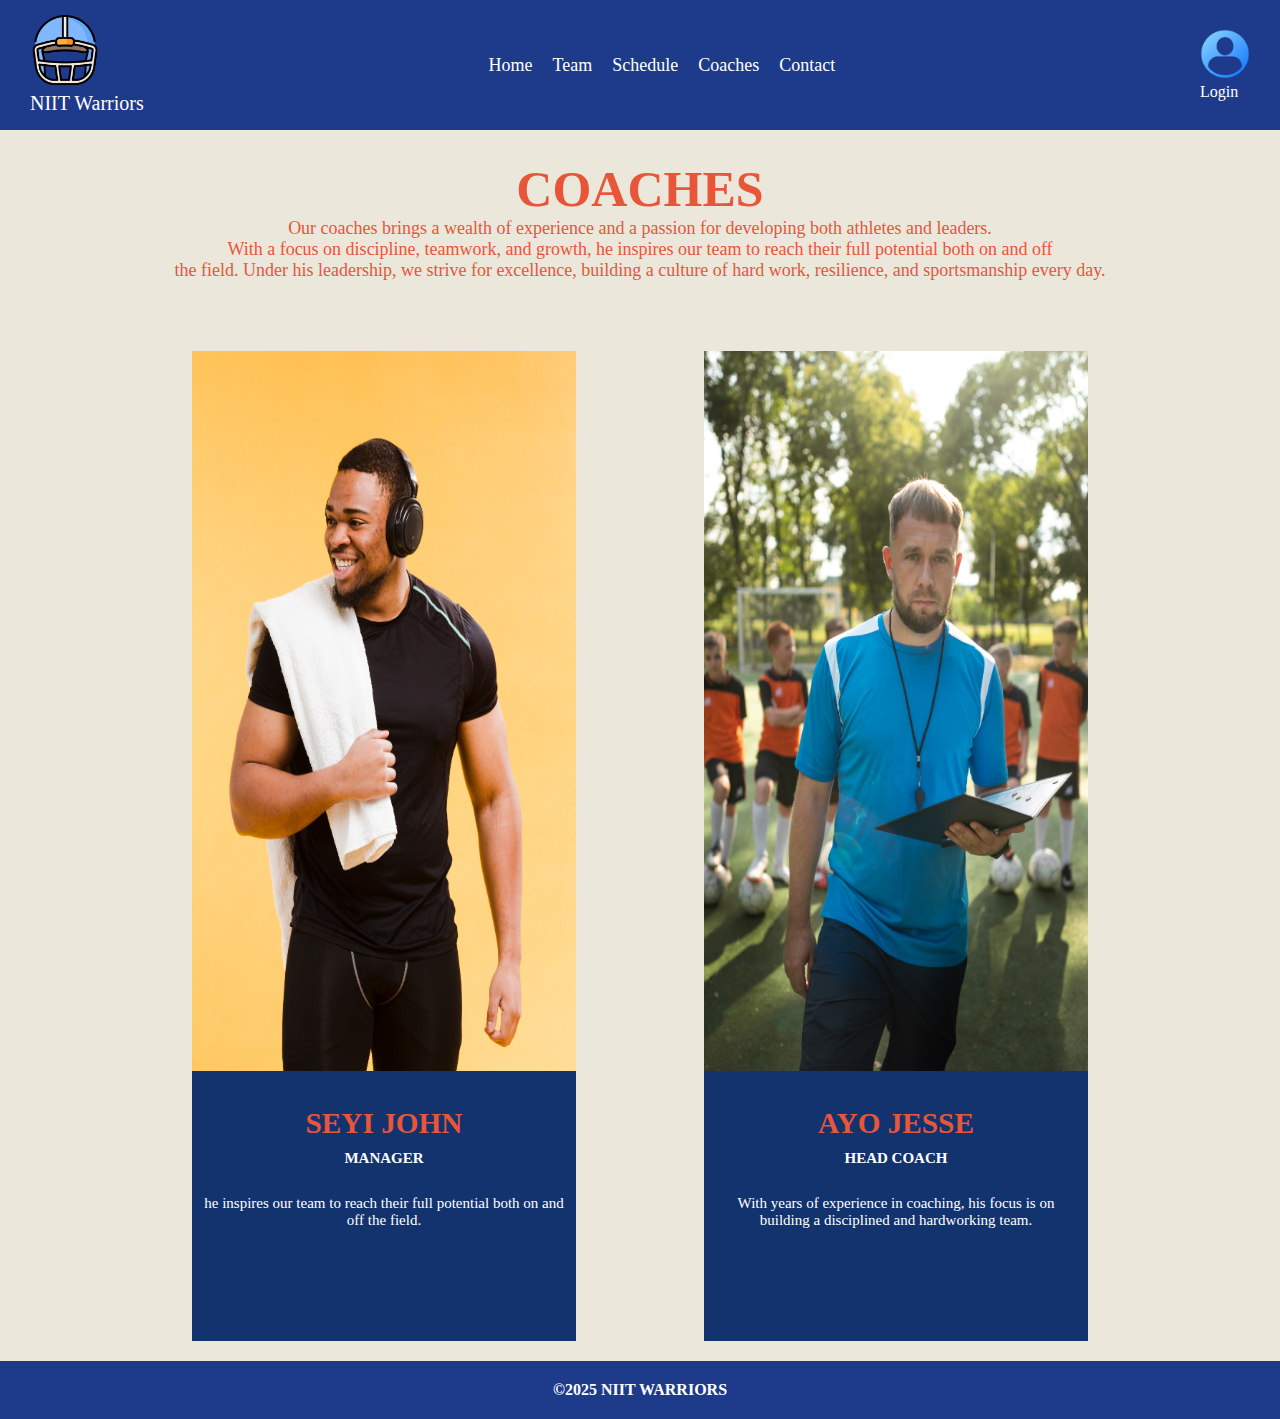
==== coach.html @ 0acc8f18 "Add files via upload" ====
<!DOCTYPE html>
<html>
<head>
    <meta charset='utf-8'>
    <meta http-equiv='X-UA-Compatible' content='IE=edge'>
    <title>NIIT WARRIORS</title>
    <meta name='viewport' content='width=device-width, initial-scale=1'>
    <link rel="shortcut icon" href="images/football-helmet.png" type="image/x-icon">
    <link rel='stylesheet' type='text/css' media='screen' href='css/style.css'>
    <script src='main.js'></script>
</head>
<body>
    <nav class="navbar">
        <div class="logo">
            <a href="index.html"><img src="images/football-helmet.png" alt="logo" style="width: 70px;"></a> 
            <br>
            <p>NIIT Warriors</p> 
        </div>
        <ul class="nav-links">
            <li><a href="index.html">Home</a></li>
            <li><a href="teams.html">Team</a></li>
            <li><a href="schedule.html">Schedule</a></li>
            <li><a href="coach.html">Coaches</a></li>
            <li><a href="contact.html">Contact</a></li>
        </ul>
        <div class="search-bar">
            <!-- <input type="text" placeholder="Search..."> -->
            <img src="images/user (1).png" alt="login" style="width: 50px;">
            <p>Login</p>
        </div>
    </nav>

    <section class="coach-header">
        <h1>COACHES</h1>
        <p>Our coaches brings a wealth of experience and a passion for developing both athletes and leaders. <br> With a focus on discipline, teamwork, and growth, he inspires our team to reach their full potential both on and off <br> the field. Under his leadership, we strive for excellence, building a culture of hard work, resilience, and sportsmanship every day. </p>

        <div class="our-coaches">
            <div class="coach1">
                <img src="/images/c2.jpg" alt="coach" style="width: 30vw; height: 80vh;">
                <h3>SEYI JOHN</h3>
                <h4>MANAGER</h4>
                <P>he inspires our team to reach their full potential both on and off the field.</P>
            </div>

            <div class="coach2">
                <img src="/images/c1.jpg" alt="coach" style="width: 30vw; height: 80vh; max-width: 100%;">
                <h3>AYO JESSE</h3>
                <h4>HEAD COACH</h4>
                <p>With years of experience in coaching, his focus is on building a disciplined and hardworking team.</p>
            </div>
        </div>
    </section>

    <footer>
        &copy;2025 NIIT WARRIORS
    </footer>
</body>
</html>
---- css/style.css ----
* {
    margin: 0;
    padding: 0;
    box-sizing: border-box;
}

/* Navbar styling */
.navbar {
    background-color: #1E3A8A; /* Deep blue color for the navbar */
    padding: 15px 30px;
    display: flex;
    justify-content: space-between;
    align-items: center;
    position: sticky;
    top: 0;
    z-index: 1000;
}

.navbar .logo a {
    color: #fff;
    font-size: 28px;
    font-weight: bold;
    text-decoration: none;
    letter-spacing: 2px;
}

.logo p {
    color: white;
    font-size: 20px;
}

.nav-links {
    list-style: none;
    display: flex;
}

.nav-links li {
    margin-right: 20px;
}

.nav-links a {
    color: #fff;
    font-size: 18px;
    text-decoration: none;
    font-weight: 500;
    transition: color 0.3s ease;
}

.nav-links a:hover {
    color: #FFD700; /* Golden color for hover effect */
}

.search-bar input {
    padding: 8px 12px;
    font-size: 16px;
    border: none;
    border-radius: 20px;
    outline: none;
    transition: background-color 0.3s ease;
}

.search-bar input:focus {
    background-color: #F1F5F9;
}

.search-bar p {
    color: white;
}

.hero {
    background-image: url("/images/amefootball1.jpg");
    color: white;
    height: 79vh;
    background-position: center;
    background-size: cover;
    background-color: #1E3A8A;
    /* background-blend-mode: overlay; */
}

.hero-text {
   text-align: center; 
   padding-top: 27vh;
   line-height: 2;
}

.hero-text h1 {
    font-size: 50px;
}

.hero-text p {
    font-size: 20px;
    color: white;
    font-weight: bolder;
}

.hero-text p span {
    color: red;
    font-size: 25px;
}

.btn {
    color: white;
    text-decoration: none;
    background-color: #1E3A8A;
    padding: 10px;
}

.btn:hover {
    background-color: #142657;
    text-decoration: underline wavy red;
}

.games {
    display: flex;
    gap: 10vw;
    justify-content: center;
}

.upcoming-games {
    text-align: center;
    background-color: #ebe7db;
    /* background-image: url("/images/ftbg.jpg"); */
    height: 80vh;
    background-size: cover;
    background-position: center;
    /* background-image: url(/images/bg.jpg); */
}

.upcoming-games h1 {
    padding-top: 100px;
    color: #13336e;
    font-size: 35px;
}

.games h1 {
    color: #e75639;
    font-size: 30px;
}

.games p {
    color: #e75639;
}

.tkt-btn {
    margin-top: 30px;
    background-color: #1E3A8A;
    padding: 10px;
    width: 20vw;
    color: white;
    border: none;
    text-align: center;
    font-size: 19px;
}

.coach-corner {
    background-image: url(/images/amefootball3.jpg);
    height: 70vh;
    background-position: center;
    background-size: cover;
}

.coach {
    background-color: #e75639;
    color: white;
    width: 30VW;
    height: 70VH;
    line-height: 1.8;
    padding-top: 70px;
    text-align: center;
    margin-left: 56px;
}

.coach H1 {
    font-size: 40PX;
    margin-top: 40px;
}

.coach-btn {
    background-color: #f1a41d;
    border: none;
    padding: 10px;
    font-size: 16px;
    color: #142657;
    margin-top: 50px;
    cursor: pointer;
}

.coach-container {
    /* background-image: url(/images/amefootball2.jpg); */
    background-position: center;
    background-size: cover;
    height: 70vh;
    display: flex;
    justify-content: center;
    background-color:  #ebe7db;
}

.c-text {
    background-color: #e75639;
    width: 40vw;
    text-align: center;
    font-size: 50px;
    padding-top: 25vh;
    color: #142657;
}

.c-text span {
    color: #f1a41d;
}

.video-section {
    background-color: #ebe7db;
    padding-top: 10vh;
    text-align: center;
}

.video-section h1 {
    font-size: 20px;
    color: #e75639;
}

.video-section h2 {
    font-size: 40px;
    color: #13336e;
}

.video-section h2 span {
    font-size: 60px;
    color: #13336e;
}

.join-us {
    background-color: #13336e;
    padding: 40px;
    width: 40vw;
    text-align: center;
}

.join-us h1 {
    color: #f1a41d;
    padding-top: 20px;
}

.join-us h2 {
    color: white;
    font-size: 30px;
}

label {
    color: white;
    font-size: 20px;
}

.email {
    line-height: 1.8;
}

.email input {
    width: 20vw;
    height: 5vh;
    background: none;
    border: white solid 3px;
}

.newsletter {
    background-color:  #ebe7db;
    line-height: 1.2;
    display: flex;
    justify-content: center;
    height: 70vh;
    /* padding-bottom: 10px; */
}

.socials {
        /* padding-top: 40px; */
        background-color: #f1a41d;
        /* padding: 40px; */
        width: 40vw;
        text-align: center;
        line-height: 5;
}

.socials h1 {
    padding-top: 20px;
    font-size: 30px;
    color: #13336e;
    font-weight: bold;
}

.icons {
    /* display: flex; */
    margin-bottom: 25px;
}

.subscribe-btn {
    width: 20vw;
    height: 5vh;
    background-color: #e75639;
    border: none;
    color: white;
    /* font-weight: bold; */
    font-size: 20px;
}

footer {
    background-color: #1E3A8A;
    color: white;
    text-align: center;
    font-weight: bold;
    padding: 20px;
}

.team-hero {
    background-color: #e75639;
    padding: 40px;
    text-align: center;
    color: white;
    font-family: sans-serif;
    font-weight: bold;
}

.images {
    display: grid;
    grid-template-columns: repeat(2, 1fr);
    gap: 10px;
    background-color: #ebe7db;
}

.images img {
    width: 100%;
    height: auto;
}

.current-roster {
    text-align: center;
    background-color: #ebe7db;
}

.current-roster h1 {
    padding-top: 50px;
    color: #13336e;
}

.current-roster {
    color: #13336e;
    font-size: 19px;
}

.roster {
    /* margin: 20px; */
    padding: 40px;
    background-color: #ebe7db;
    /* display: flex; */
    padding-left: 32vw;
}

.roster-icon {
    display: flex;
    gap: 20%;
    padding-top: 20px;
    
}

.roster-name {
    display: flex;
    gap: 10vw;
    /* margin: 10px; */
    border-top: #e75639 solid 5px;
    width: 34vw;
    margin-top: 10px;
}

.roster-container {
    display: flex;
    gap: 10vw;
    /* margin: 10px; */
    border-top: #e75639 solid 5px;
    width: 34vw;
    margin-top: 10px;
}

.roster-text {
    padding-top: 10px;
    line-height: 1.8;
    color: #13336e;
    font-size: 18px;
}

.roster-no {
    padding-top: 10px;
    line-height: 1.8;
    color: #e75639;
    font-size: 18px;
}

.roster-no span {
    color: #13336e;
    font-size: 10px;
}

.join-now {
     background-color: #ebe7db;
     text-align: center;
     padding-top: 10vh;
}

.join-now h1 {
     color: #e75639;
}

.join-now h2 {
     color: #13336e;
     font-size: 30px;
}

.join-now label, .join-now input {
     color: #13336e;
     font-size: 22px;
}

.team-check {
    padding-bottom: 5vh;
}

.schedule-header {
    background-color: #e75639;
    padding: 40px;
    color: white;
    text-align: center;
    font-weight: bold;
    font-family: sans-serif;
}

.match {
    background-color: #13336e;
    color: white;
    padding: 10px;
    width: 23vw;
    height: 40vh;
    text-align: center;
}

.match p {
    font-size: 20px;
    color: #f1a41d;
}

.match  h1{
    color: #f1a41d;
    font-size: 40px;
}

.buy-btn {
    background-color: #e75639;
    border: none;
    padding: 10px;
    width: 10vw;
    /* margin-left: vw; */
    font-weight: 10px;
    color: white;
    font-size: 16px;
}

.matches {
    display: grid;
    grid-template-columns: repeat(4, 1fr);
    gap: 20px;
    padding: 10px;
    background-color: #ebe7db;
}

.location h1 {
    text-align: center;
    color: #13336e;
    font-size: 30px;
}

.location p {
    text-align: center;
    color: #13336e;
    font-size: 18px;
}

.location {
    background-color: #ebe7db;
    padding-top: 15vh;
    line-height: 1.3;
}

iframe {
    margin-left: 15vw;
    margin-top: 20px;
}

.sub-btn {
    width: 15vw;
    margin-left: 5vw;
    border: none;
    padding: 5px;
    color: white;
    /* background-color: #13336e; */
    cursor: pointer;
}

.coach-header {
    text-align: center;
    color: #e75639;
    font-size: 25px;
    padding-top: 30px;
    background-color: #ebe7db;
}

.coach-header p {
    font-size: 18px;
}

.coach1 {
    /* color: white; */
    background-color: #13336e;
    width: 30vw;
    height: 110vh;
}

.our-coaches {
    display: flex;
    gap: 10vw;
    justify-content: center;
    margin-top: 70px;
    background-color: #ebe7db;
    padding-bottom: 20px;
}

.coach1 h3, .coach2 h3 {
    padding-top: 30px;
}

.coach1 h4, .coach2 h4 {
    color: white;
    padding-top: 10px;
    font-size: 15px;
}

.coach1 p, .coach2 p {
    color: white;
    font-size: 15px;
    margin-top: 18px;
    padding: 10px;
}

.coach2 {
    background-color: #13336e;
    width: 30vw;
    height: 110vh;
}

.contact-header {
    text-align: center;
    padding-top: 50px;
    color: #13336e;
    font-size: 20px;
    line-height: 1.5;
    background-color: #ebe7db;
}

.contact-header h2 {
    font-size: 19px;
}

.contact-header p {
    font-size: 16px;
    padding-top: 10px;
}

form {
    background-color: #ebe7db;
    display: grid;
}

.contacti {
    color: #13336e;
    font-weight: bold;
    font-size: 18px;
    margin-left: 25vw;
}

.contact1 {
    padding-top: 25px;
}

.contacti {
    width: 50vw;
    height: 40px;
    margin-left: 25vw;
}

.submit {
    border: none;
    background-color: #13336e;
    color: white;
    font-size: 25px;
    text-align: center;
    padding: 5px;
    width: 50vw;
    height: 40px;
    margin-left: 25vw;
}

.locate h1 {
    color: #13336e;
    text-align: center;
    padding-top: 50px;
}

.locate {
    background-color: #ebe7db;
    padding-bottom: 20px;
}


.team-section {
    padding: 50px;
    background: #f4f4f4;
    text-align: center;
}

.team-section h1 {
    font-size: 2.5em;
    margin-bottom: 30px;
    color: #333;
}

.team-container {
    display: flex;
    flex-wrap: wrap;
    justify-content: center;
    gap: 20px;
    margin-top: 20px;
}

.team-member {
    background: white;
    border-radius: 10px;
    box-shadow: 0 2px 10px rgba(0, 0, 0, 0.1);
    padding: 20px;
    width: 250px; /* Fixed width for consistency */
    transition: transform 0.3s;
}

.team-member:hover {
    transform: scale(1.05); /* Slight zoom on hover */
}

.team-member img {
    width: 100%;
    border-radius: 10px;
}

.team-member h2 {
    font-size: 1.5em;
    margin-top: 10px;
    color: #333;
}

.team-member p {
    font-size: 1em;
    color: #666;
}


@media (max-width: 768px) {
    .navbar {
        flex-direction: column;
        align-items: flex-start;
    }

    .nav-links {
        width: 100%;
        margin-top: 15px;
        flex-direction: column;
        align-items: flex-start;
    }

    .nav-links li {
        margin-right: 0;
        margin-bottom: 10px;
    }

    .hero-text h1 {
        font-size: 35px;
        font-weight: bold;
        text-align: center;
    }

    /* .hero-text h1 span {
        color: lightblue;
    } */

    .hero-text p {
        font-size: 18px;
    }

    .hero-text {
        padding-top: 25vh;
    }

    .hero {
        height: 82vh;
    }

    .upcoming-games h1 {
        font-size: 25px;
        margin: 0;
        padding: 0;
    }

    .games {
        flex-direction: column;
    }

    .upcoming-games h1 {
        padding-top: 20px;
    }

    .tkt-btn {
        width: 50vw;
        margin-top: 2px;
    }

    .upcoming-games {
        background-size: auto;
        height: 65vh;
    }

    .coach-corner {
        width: 100vw;
        height: 80vh;
        background-position: center;
    }

    .coach {
        width: 50vw;
        margin: 0;
        height: 80vh;
    }

    .coach-container {
        /* justify-content: left; */
        height: 30vh;
        background: none;    
    }

    .c-text {
        font-size: 20px;
        padding-top: 10vh;
        overflow: hidden;
        width: 50vw;
    }

    .coach-container img {
        width: 50vw;
    }

    .video-section h2 {
        font-size: 23px;
        padding: 10px;
    }

    .video-section h2 span {
        font-size: 40px;
    }

    .newsletter {
        flex-direction: column;
        
    }

    .join-us {
        width: 100vw;
        margin-top: 80vh;
    }

    .socials {
        width: 100vw;
    }

    .email input {
        width: 50vw;
    }

    .subscribe-btn {
        width: 50vw;
    }

    .home-footer {
        /* position: absolute; */
        margin-top: 65vh;
    }

    .team-hero h1 {
        font-size: 25px;
    }

    .current-roster p {
        font-size: 15px;
    }

    .current-roster h1 {
        font-size: 25px;
    }
    .roster {
         padding-left: 20vw;
    }

    .roster-name {
         width: 63vw;
    }

    .roster-text {
         font-size: 10px;
    }

    .roster-no {
        font-size: 10px;
    }

    .match h1 {
        font-size: 20px;
        padding-top: 10px;
    }

    .match p {
        font-size: 14px;
    }

    .match {
        width: 45vw;
        height: 30vh;
    }

    .matches {
        grid-template-columns: repeat(2, 1fr);
    }

    .buy-btn {
        width: 30vw;
        font-size: 15px;
    }

    .schedule-header {
        font-size: 10px;
        padding: 20px;
    }

    iframe {
        width: 80vw;
        margin-left: 10vw;
        /* margin-top: 0; */
    }

    .location {
        padding-top: 20px;
    }

    .coach-header p {
        font-size: 102x;
    }

    .coach1, .coach2 {
        height: 110vh;
        width: 100vw;
    }

    .coach1 img {
         width: 100%;

    }

    .our-coaches {
        gap: 20px;
    
    }

    .contacti {
        /* margin: 0; */
        width: 90vw;
        margin-left: 20px;
        padding-top: 20px;
    }
    .team-container {
        flex-direction: column; /* Stack elements on small screens */
        align-items: center;
        }
    
        .team-member {
            width: 90%; /* Full width for mobile */
        }
    
}
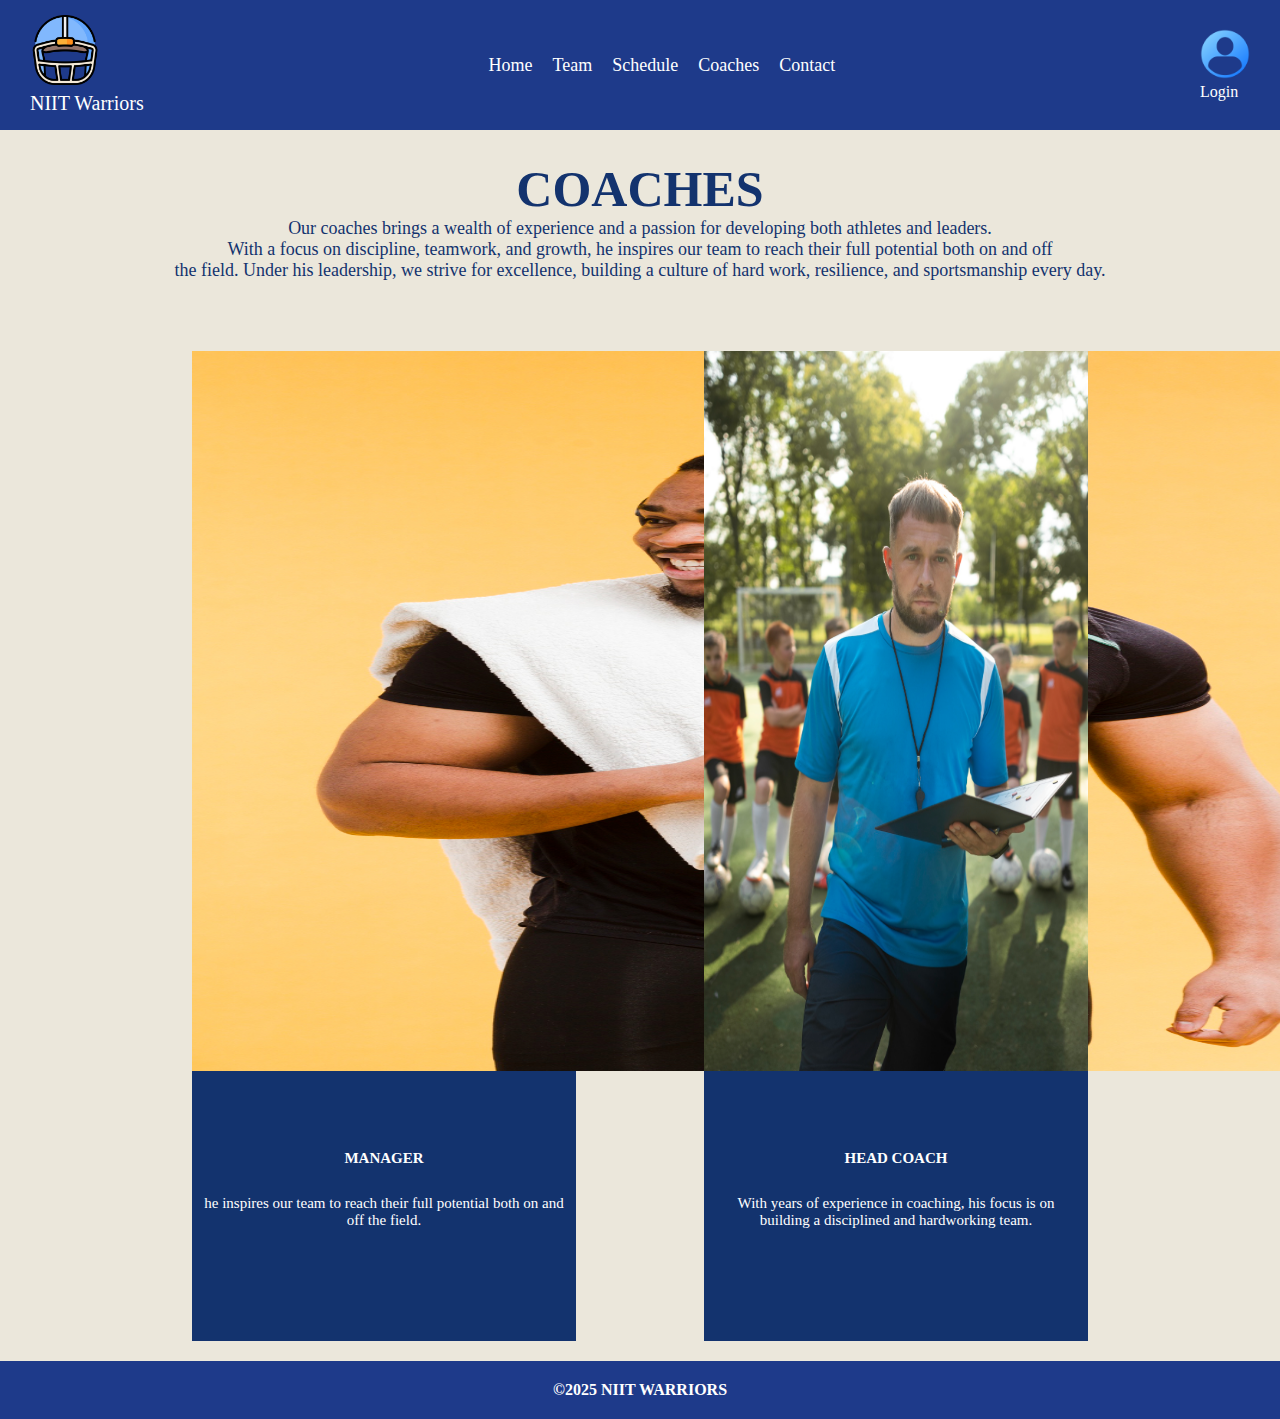
==== commit 4d25f739: "Add files via upload" ====
--- a/coach.html
+++ b/coach.html
@@ -36,14 +36,14 @@
 
         <div class="our-coaches">
             <div class="coach1">
-                <img src="/images/c2.jpg" alt="coach" style="width: 30vw; height: 80vh;">
+                <img src="/images/c2.jpg" alt="coach" style="width: 100vw; height: 80vh;">
                 <h3>SEYI JOHN</h3>
                 <h4>MANAGER</h4>
                 <P>he inspires our team to reach their full potential both on and off the field.</P>
             </div>
 
             <div class="coach2">
-                <img src="/images/c1.jpg" alt="coach" style="width: 30vw; height: 80vh; max-width: 100%;">
+                <img src="/images/c1.jpg" alt="coach" style="width: 100vw; height: 80vh; max-width: 100%;">
                 <h3>AYO JESSE</h3>
                 <h4>HEAD COACH</h4>
                 <p>With years of experience in coaching, his focus is on building a disciplined and hardworking team.</p>
--- a/css/style.css
+++ b/css/style.css
@@ -504,10 +504,12 @@
 
 .coach-header {
     text-align: center;
-    color: #e75639;
+    /* color: #e75639; */
     font-size: 25px;
     padding-top: 30px;
     background-color: #ebe7db;
+    /* color: #13336e; */
+    color:#13336e;
 }
 
 .coach-header p {
@@ -619,14 +621,16 @@
 
 .team-section {
     padding: 50px;
-    background: #f4f4f4;
-    text-align: center;
+    /* background: #f4f4f4; */
+    text-align: center;
+    background-color: #ebe7db;
 }
 
 .team-section h1 {
     font-size: 2.5em;
     margin-bottom: 30px;
-    color: #333;
+    /* color: #333; */
+    color: #13336e;
 }
 
 .team-container {
@@ -658,19 +662,28 @@
 .team-member h2 {
     font-size: 1.5em;
     margin-top: 10px;
-    color: #333;
+    /* color: #333; */
+    color: #13336e;
 }
 
 .team-member p {
     font-size: 1em;
-    color: #666;
+    /* color: #666; */
+    color: #13336e;
+}
+
+.team-member h3 {
+    font-weight: bold;
+    font-size: 14px;
+    color:#13336e;
 }
 
 
 @media (max-width: 768px) {
     .navbar {
-        flex-direction: column;
+        /* flex-direction: column; */
         align-items: flex-start;
+        gap: 60px;
     }
 
     .nav-links {
@@ -696,7 +709,8 @@
     } */
 
     .hero-text p {
-        font-size: 18px;
+        font-size: 20px;
+        margin-bottom: 5vh;
     }
 
     .hero-text {
@@ -728,32 +742,55 @@
 
     .upcoming-games {
         background-size: auto;
-        height: 65vh;
+        height: 75vh;
     }
 
     .coach-corner {
         width: 100vw;
-        height: 80vh;
+        height: 75vh;
         background-position: center;
+    }   
+
+    .coach-corner p {
+        font-size: 15.5px;
+    }
+
+    .coach-corner h1 {
+        font-size: 35px;
+        line-height: normal;
+        margin-bottom: 10px;
+    }
+
+    .coach-btn {
+        width: 30vw;
     }
 
     .coach {
         width: 50vw;
         margin: 0;
         height: 80vh;
+        padding-top: 50px;
     }
 
     .coach-container {
         /* justify-content: left; */
-        height: 30vh;
-        background: none;    
+        height: 45vh;
+        background: url(/images/amefootball2.jpg);
+        background-position: center;
+        bacground-size: cover;
+    }
+
+    .coach-container img {
+        display: none;
     }
 
     .c-text {
-        font-size: 20px;
-        padding-top: 10vh;
+        font-size: 30px;
+        padding-top: 12vh;
         overflow: hidden;
         width: 50vw;
+        /* float: right; */
+        margin-left: 50vw;
     }
 
     .coach-container img {
@@ -770,8 +807,11 @@
     }
 
     .newsletter {
-        flex-direction: column;
-        
+        flex-direction: column; 
+    }
+
+    .newsletter h2 {
+        font-size: 25px;
     }
 
     .join-us {
@@ -793,7 +833,7 @@
 
     .home-footer {
         /* position: absolute; */
-        margin-top: 65vh;
+        margin-top: 68vh;
     }
 
     .team-hero h1 {
@@ -802,13 +842,17 @@
 
     .current-roster p {
         font-size: 15px;
+        padding: 10px;
+        padding-top: 0;
     }
 
     .current-roster h1 {
         font-size: 25px;
+        padding-top: 0;
     }
     .roster {
-         padding-left: 20vw;
+         padding-left: 20vw;  
+         padding-top: 0;  
     }
 
     .roster-name {
@@ -821,6 +865,14 @@
 
     .roster-no {
         font-size: 10px;
+    }
+
+    .sub-btn {
+        width: 30vw;
+    }
+
+    .join-now {
+        padding: 5px;
     }
 
     .match h1 {
@@ -862,7 +914,8 @@
     }
 
     .coach-header p {
-        font-size: 102x;
+        font-size: 15px;
+        padding: 0 6px;
     }
 
     .coach1, .coach2 {
@@ -870,14 +923,22 @@
         width: 100vw;
     }
 
+    .coach2 {
+        /* margin-bottom: 0; */
+        /* padding-bottom: 0; */
+    }
+
     .coach1 img {
          width: 100%;
-
+         padding: 0;
     }
 
     .our-coaches {
         gap: 20px;
-    
+        flex-direction: column;
+        /* width: 10vw; */
+        justify-content: center;
+        text-align: center;
     }
 
     .contacti {
@@ -892,7 +953,17 @@
         }
     
         .team-member {
-            width: 90%; /* Full width for mobile */
+            width: 100%; /* Full width for mobile */
+        }
+        
+        .team-member h2 {
+            font-size: 30px;
+        }
+
+        .team-member h3 {
+            font-size: 15px;
+            margin-bottom: 5px;
+            font-weight: bold;
         }
     
 }